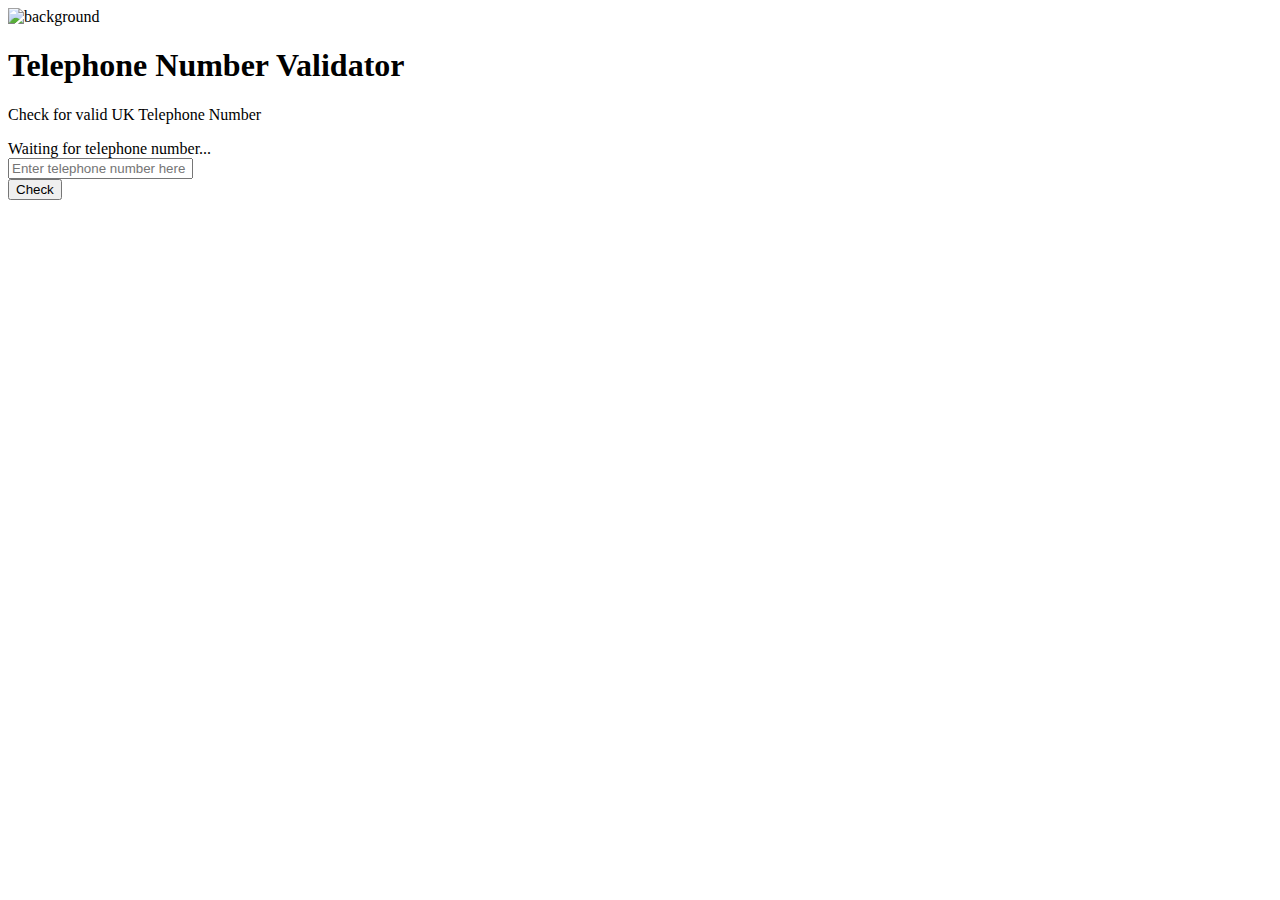
==== Telephone Number Validator/index.html @ 93830775 "Edit placeholder text" ====
<!DOCTYPE html>
<html lang="en">
<head>
    <meta charset="UTF-8">
    <meta http-equiv="X-UA-Compatible" content="IE=edge">
    <meta name="viewport" content="width=device-width, initial-scale=1.0">
    <link href="https://cdn.jsdelivr.net/npm/bootstrap@5.0.2/dist/css/bootstrap.min.css" rel="stylesheet" integrity="sha384-EVSTQN3/azprG1Anm3QDgpJLIm9Nao0Yz1ztcQTwFspd3yD65VohhpuuCOmLASjC" crossorigin="anonymous">
    <link rel="stylesheet" href="style.css">
    <title>Telephone Number Validator</title>
</head>
<body>
    <div class="d-flex justify-content-center align-items-start align-items-md-center">
        <img class="bg_img" src="" srcset="images/sm-alexander-andrews-JYGnB9gTCls-unsplash.jpg 640w, images/md-quino-al-4SNUcHPiC8c-unsplash.jpg 1920w" alt="background">
        <div class="bg_dark rounded position-absolute text-white p-4 m-3 mt-md-0">
            <h1>Telephone Number Validator</h1>
            <p>Check for valid UK Telephone Number</p>
            <div class="alert alert-dark my-4" id="result-alert" role="alert">
                Waiting for telephone number...
            </div>
            <div class="row">
                <div class="col-sm-8">
                    <input class="form-control" id="num-input" type="text" placeholder="Enter telephone number here" aria-label="default input">
                </div>
                <div class="col-sm-4 mt-2 mt-sm-0">
                    <button class="btn btn-primary" id="check-btn">Check</button>
                </div>
            </div>
        </div>
    </div>

    <script src="script.js"></script>
</body>
</html>
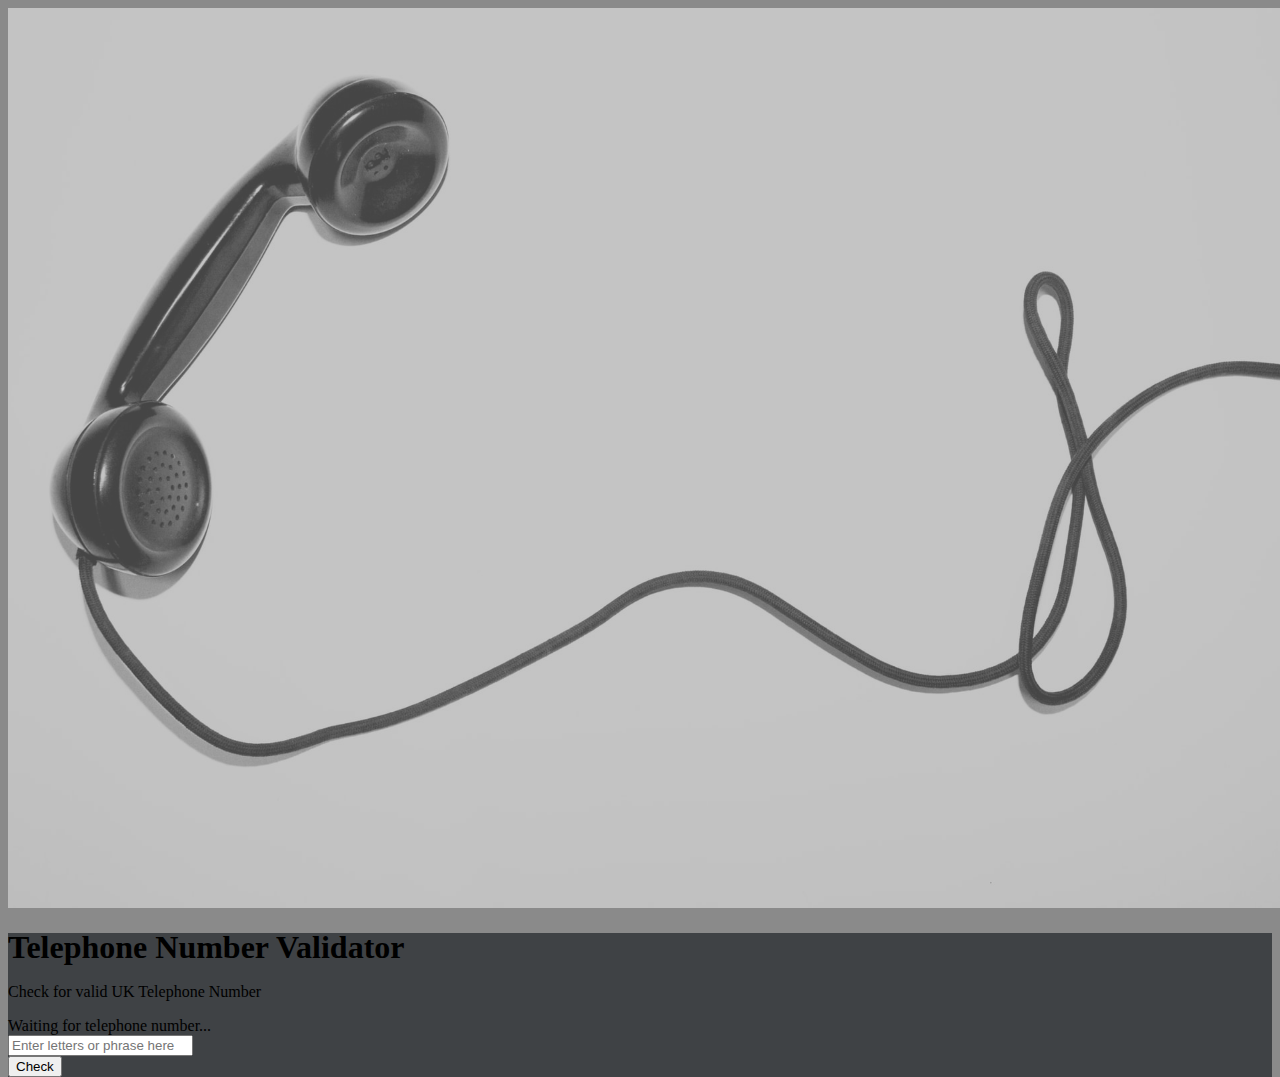
==== commit 1e5f59d8: "upload Telephone Number Validator" ====
--- a/Telephone Number Validator/index.html
+++ b/Telephone Number Validator/index.html
@@ -19,7 +19,7 @@
             </div>
             <div class="row">
                 <div class="col-sm-8">
-                    <input class="form-control" id="num-input" type="text" placeholder="Enter telephone number here" aria-label="default input">
+                    <input class="form-control" id="num-input" type="text" placeholder="Enter letters or phrase here" aria-label="default input">
                 </div>
                 <div class="col-sm-4 mt-2 mt-sm-0">
                     <button class="btn btn-primary" id="check-btn">Check</button>
--- a/Telephone Number Validator/style.css
+++ b/Telephone Number Validator/style.css
@@ -0,0 +1,31 @@
+body {
+    background-color: #8a8a8a;
+    max-height: 100vh;
+}
+
+.bg_img {
+    min-height: 100vh;
+    max-height: 100vh;
+    min-width: 100vw;
+    max-width: 100vw;
+}
+
+.bg_dark {
+    background-color: #212529b5;
+}
+
+h1 {
+    line-height: 28px;
+}
+
+@media (min-width: 641px) {
+    .bg_img {
+        opacity: .5;        
+    }    
+}
+
+@media (min-width: 768px) {    
+    .bg_img {
+        min-width: 75vw;
+    }
+}